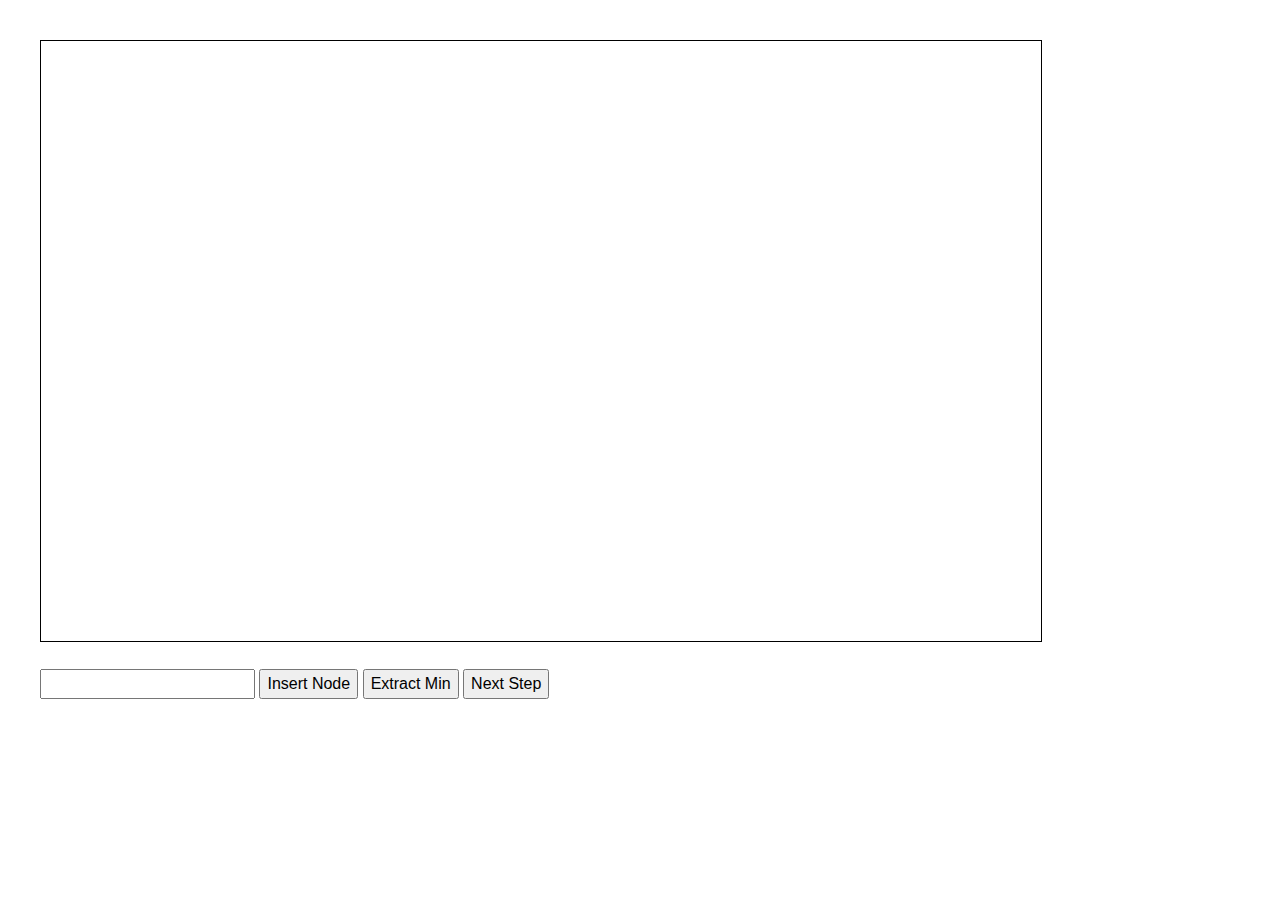
==== index.html @ 1d232364 "Add files via upload" ====
<!DOCTYPE html>
<html>
    <head>
        <script src="./create_node.js"></script>
        <script src="./insertion_in_heap.js"></script>
        <link rel="stylesheet" href="https://cdn.jsdelivr.net/npm/bootstrap@4.0.0/dist/css/bootstrap.min.css" integrity="sha384-Gn5384xqQ1aoWXA+058RXPxPg6fy4IWvTNh0E263XmFcJlSAwiGgFAW/dAiS6JXm" crossorigin="anonymous">
    </head>
    <style>
        * {
            margin: 20px;
        }
    </style>
<body>
    <canvas id="myCanvas" width="1000" height="600" style="border: 1px solid black;">
    </canvas><br>
    <input type="text" id="insert" style="margin-left: 20px;">
    <input type="submit" id="sub" value="Insert Node" onclick="create_node()">
    <input type="submit" id="ext" value="Extract Min" onclick="extract_min()">
    <input type="submit" id="next" value="Next Step" onclick="next_step()">




</body>
</html>
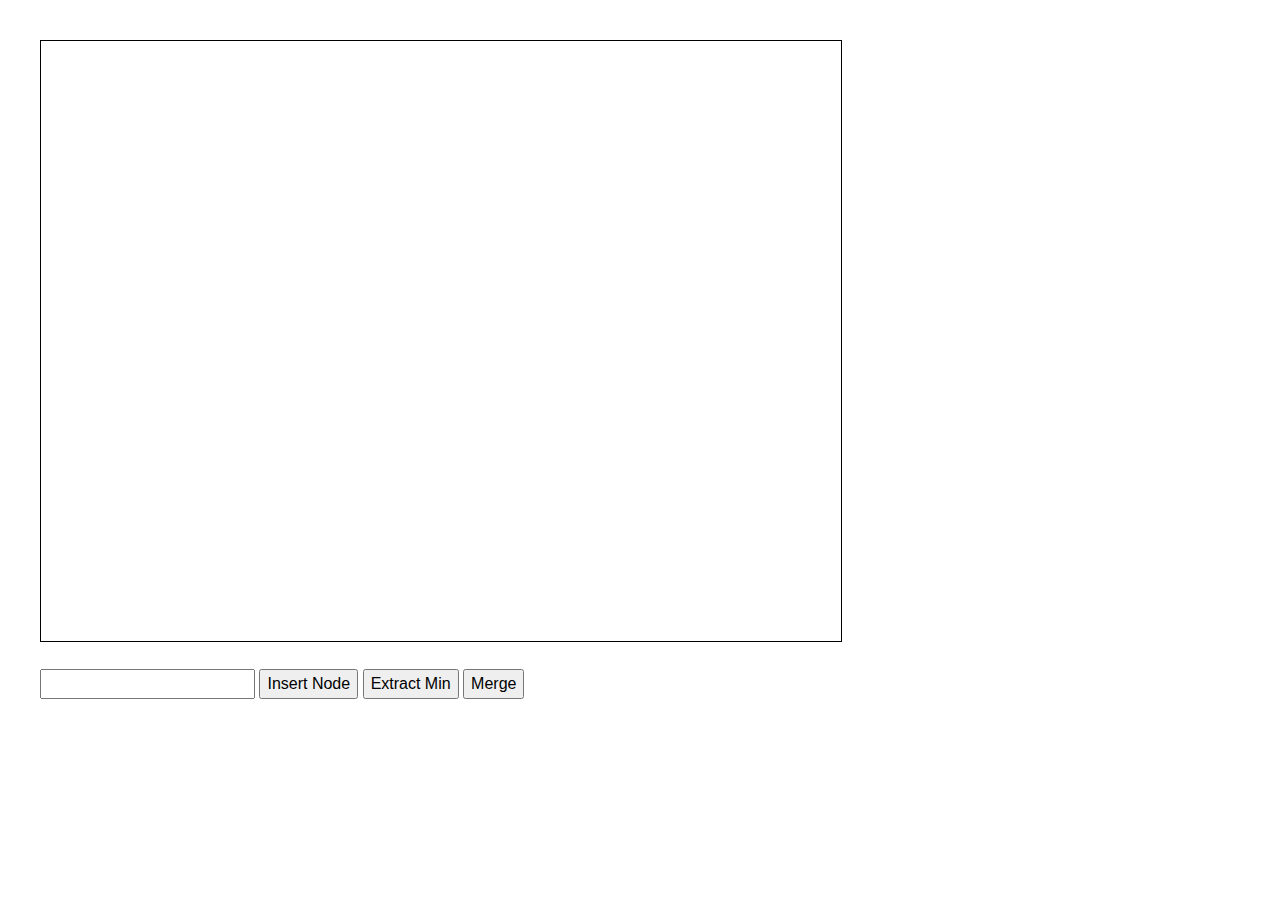
==== commit 88e7b90c: "Add files via upload" ====
--- a/index.html
+++ b/index.html
@@ -11,15 +11,12 @@
         }
     </style>
 <body>
-    <canvas id="myCanvas" width="1000" height="600" style="border: 1px solid black;">
+    <canvas id="myCanvas" width="800" height="600" style="border: 1px solid black;">
     </canvas><br>
     <input type="text" id="insert" style="margin-left: 20px;">
     <input type="submit" id="sub" value="Insert Node" onclick="create_node()">
-    <input type="submit" id="ext" value="Extract Min" onclick="extract_min()">
-    <input type="submit" id="next" value="Next Step" onclick="next_step()">
-
-
-
+    <input type="submit" id="ext" value="Extract Min" onclick="extractMin()">
+    <input type="submit" id="next" value="Merge" onclick="next_step()">
 
 </body>
 </html>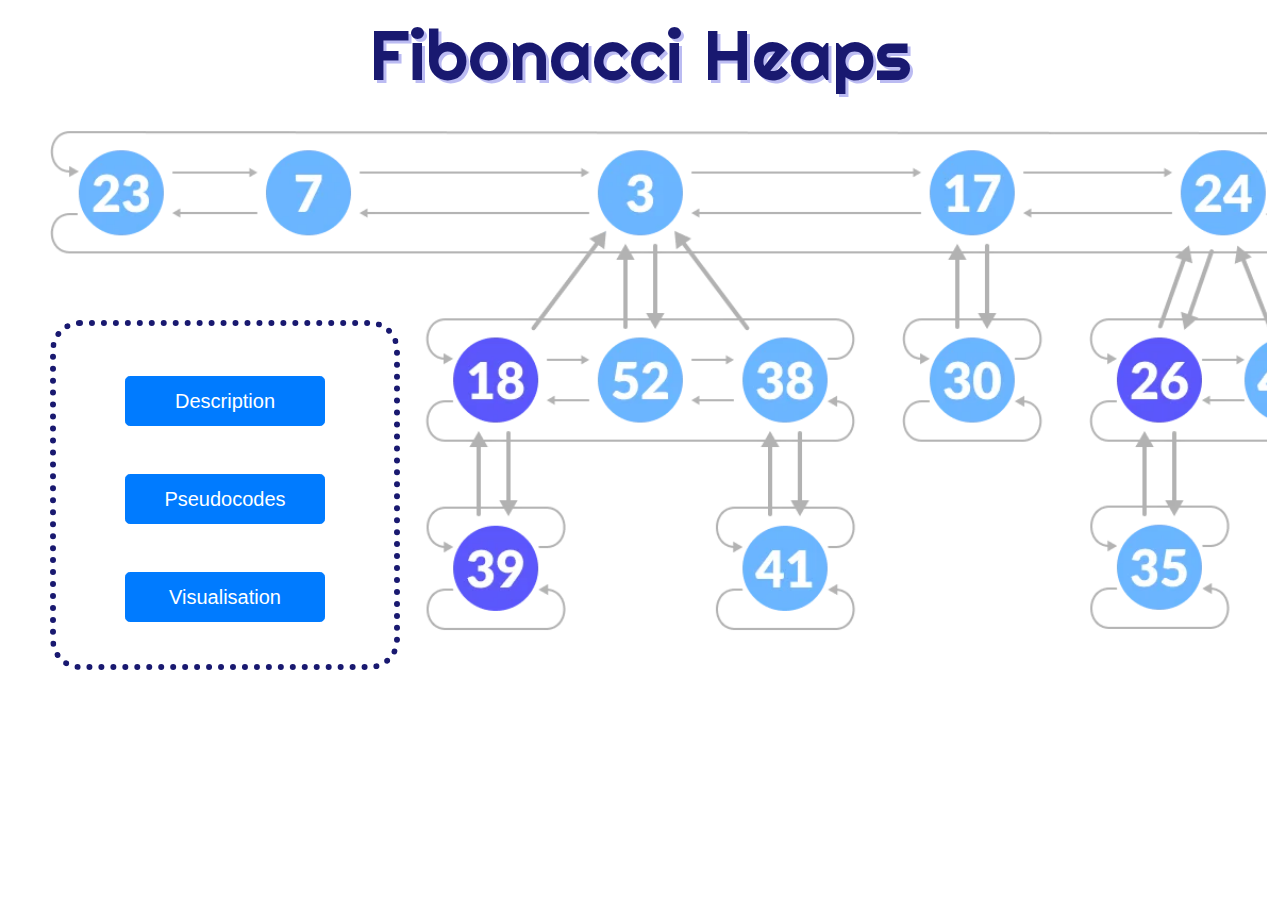
==== commit 5f489239: "frontend-1" ====
--- a/index.html
+++ b/index.html
@@ -1,22 +1,27 @@
 <!DOCTYPE html>
 <html>
     <head>
-        <script src="./create_node.js"></script>
-        <script src="./insertion_in_heap.js"></script>
+        <link rel="stylesheet" href="style.css">
         <link rel="stylesheet" href="https://cdn.jsdelivr.net/npm/bootstrap@4.0.0/dist/css/bootstrap.min.css" integrity="sha384-Gn5384xqQ1aoWXA+058RXPxPg6fy4IWvTNh0E263XmFcJlSAwiGgFAW/dAiS6JXm" crossorigin="anonymous">
+        <link rel="preconnect" href="https://fonts.googleapis.com">
+        <link rel="preconnect" href="https://fonts.gstatic.com" crossorigin>
+        <link href="https://fonts.googleapis.com/css2?family=Righteous&display=swap" rel="stylesheet">
     </head>
-    <style>
-        * {
-            margin: 20px;
-        }
-    </style>
+
 <body>
-    <canvas id="myCanvas" width="800" height="600" style="border: 1px solid black;">
-    </canvas><br>
-    <input type="text" id="insert" style="margin-left: 20px;">
-    <input type="submit" id="sub" value="Insert Node" onclick="create_node()">
-    <input type="submit" id="ext" value="Extract Min" onclick="extractMin()">
-    <input type="submit" id="next" value="Merge" onclick="next_step()">
-
+    <div class="main">
+        <div class="header">
+            <p>Fibonacci Heaps</p>
+        </div>
+        <div class="footer">
+            <div class="text-center buttons">
+                <a href="desc.html"><button class="btn btn-primary btn-lg">Description</button></a>
+                <br><br><br>
+                <a href="pseudo.html"><button class="btn btn-primary btn-lg">Pseudocodes</button></a>
+                <br><br><br>
+                <a href="visualise.html"><button class="btn btn-primary btn-lg">Visualisation</button></a>
+            </div>
+        </div>
+    </div>
 </body>
 </html>--- a/style.css
+++ b/style.css
@@ -0,0 +1,76 @@
+.main {
+    height: 710px;
+    width: 100%;
+    /* background-color: green; */
+}
+
+.header {
+    width: 100%;
+    height: 80px;
+    /* background-color: red; */
+    padding-top: 2px;
+    text-align: center;
+    font-size: 70px;
+    font-family: 'Righteous';
+    color:midnightblue;
+    text-shadow: 3px 3px rgba(134, 134, 232, 0.562);
+}
+
+.footer{
+    /* margin-top: 80px; */
+    background-image: url('fibonacci-heap-structure.webp');
+    height: 600px;
+    width: 99%;
+    background-repeat: no-repeat;
+    background-size: cover;
+    /* background-color: blue; */
+    position: absolute;
+}
+
+.buttons {
+    position: relative;
+    margin-top: 240px;
+    margin-left: 50px;
+    border: 6px dotted midnightblue;
+    border-radius: 30px;
+    width: 350px;
+    height: 350px;
+    /* background-color: green; */
+    padding-top: 50px;
+    /* padding-left: 30px; */
+}
+
+button {
+    width: 200px;
+    height: 50px;
+}
+
+.title {
+    width: 100%;
+    height: 80px;
+    /* background-color: red; */
+    padding-top: 2px;
+    text-align: center;
+    font-size: 60px;
+    font-family: 'Righteous';
+    color:midnightblue;
+    text-shadow: 3px 3px rgba(134, 134, 232, 0.562);
+}
+
+.content{
+    /* margin-top: 80px; */
+    height: 630px;
+    width: 100%;
+    position: absolute;
+    /* background-color: green; */
+    font-family: Verdana, Geneva, Tahoma, sans-serif;
+    font-size: 20px;
+    padding: 40px;
+}
+
+img {
+    height: 300px;
+    margin: auto;
+    display: flex;
+}
+
